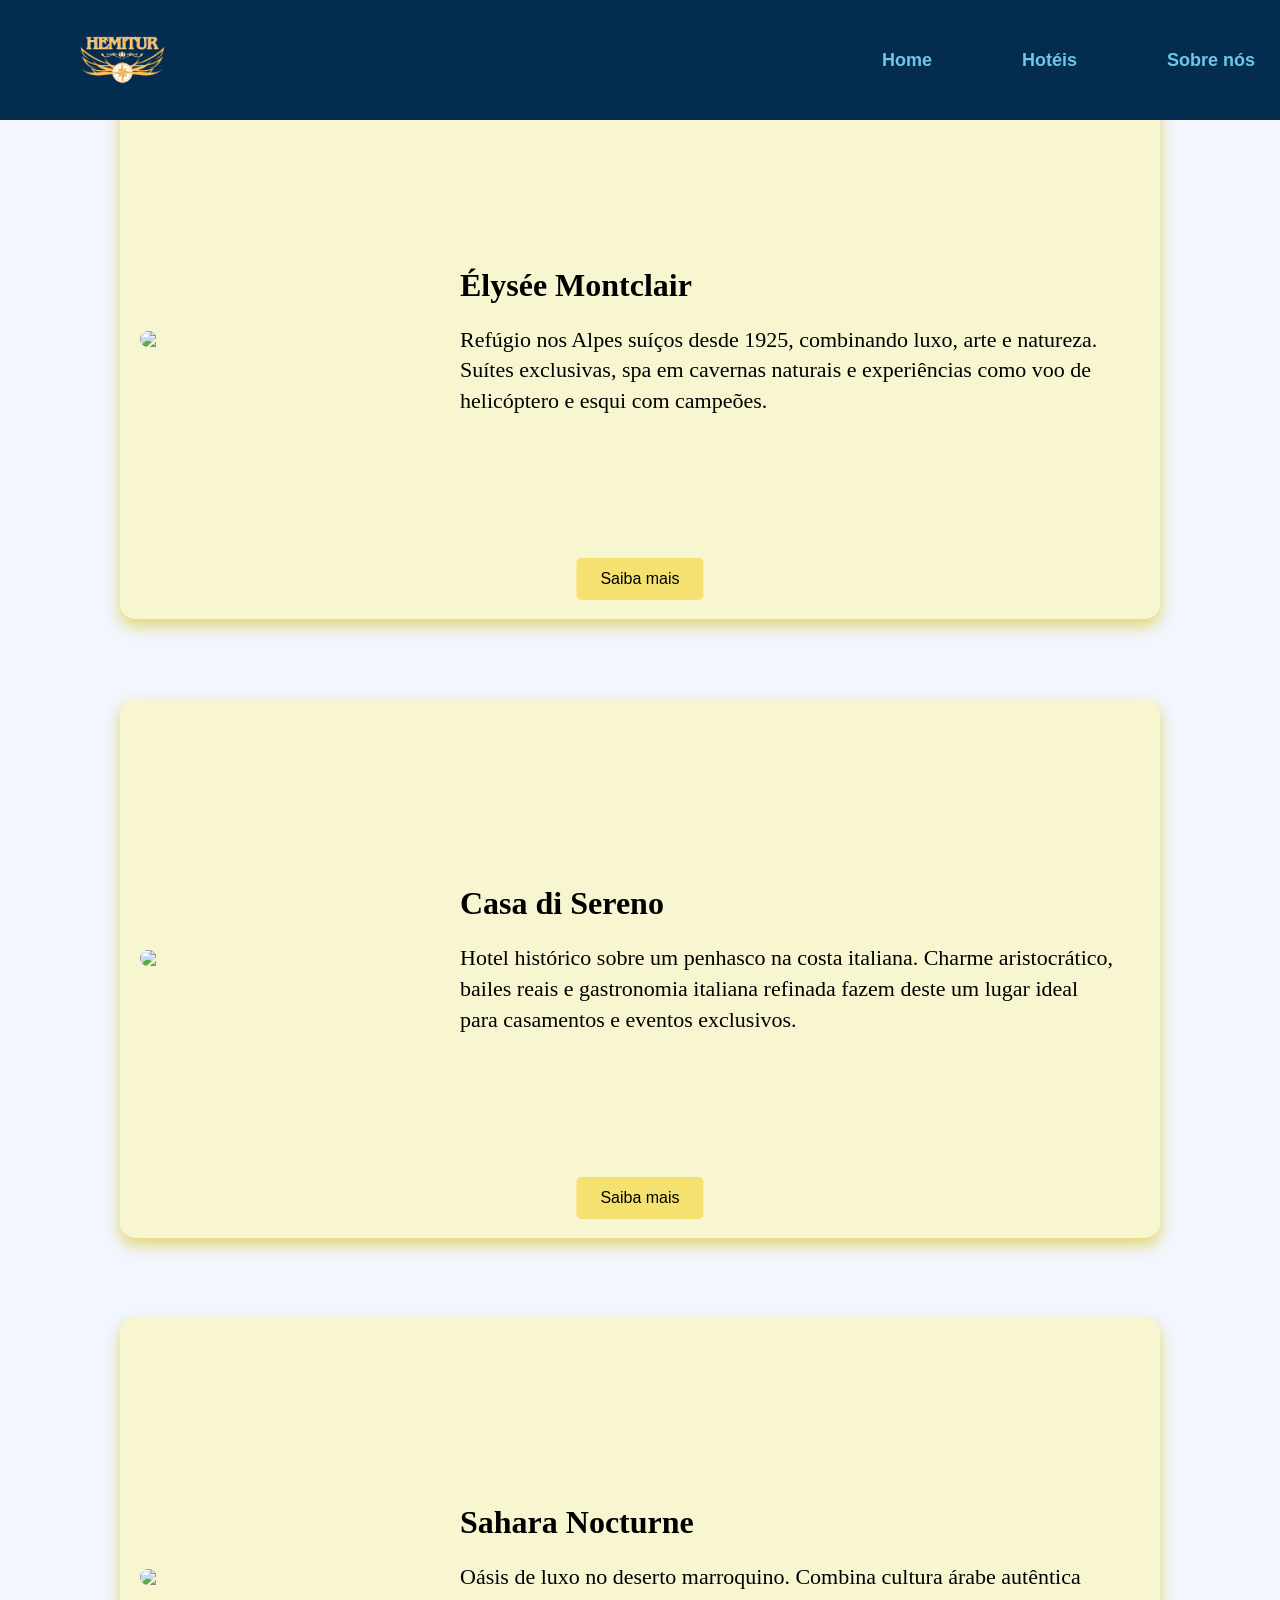
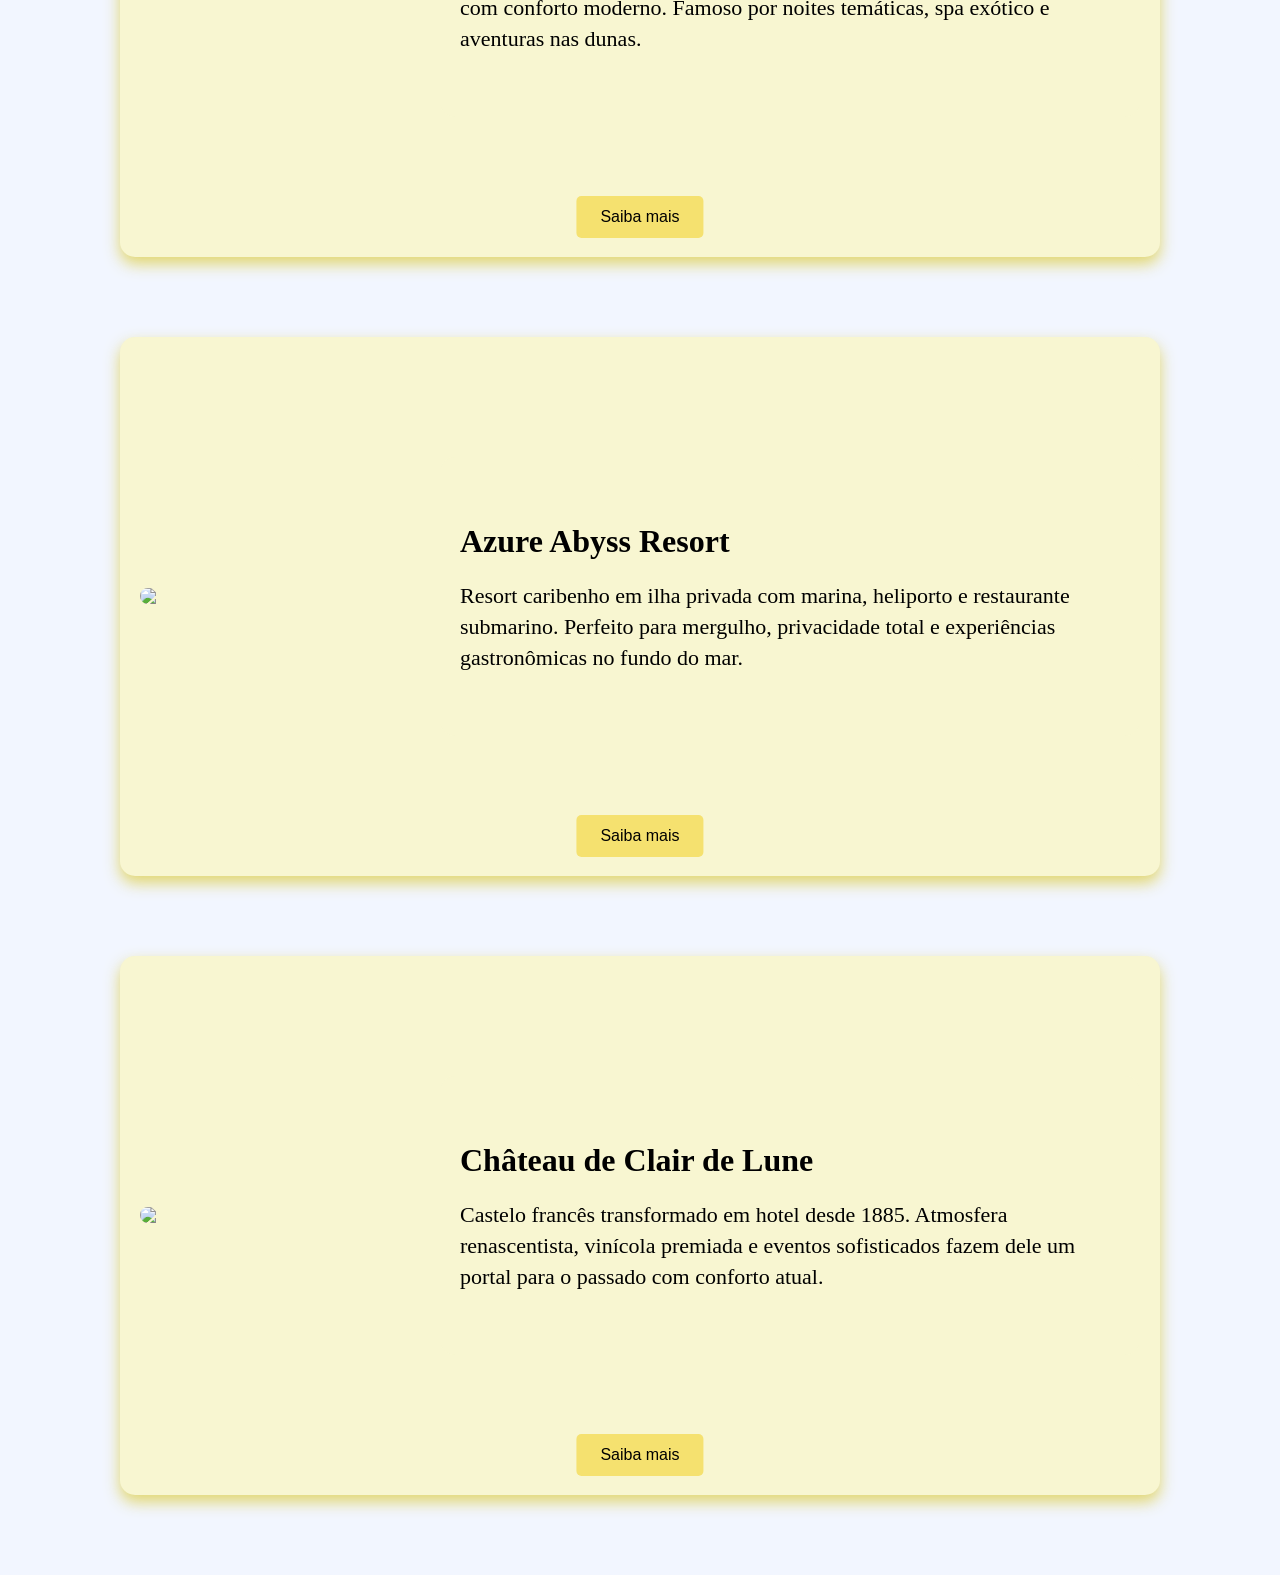
==== hoteis.html @ 265e5134 "Add files via upload" ====
<!DOCTYPE html>
<html lang="pt-BR">
<head>
  <meta charset="UTF-8" />
  <meta name="viewport" content="width=device-width, initial-scale=1.0" />
  <title>Minha Página com Containers Brancos</title>
  <link rel="stylesheet" href="hoteis.css" /> <!-- link do seu CSS -->
</head>
 <style>
    a{
      text-decoration: none;
    }
  </style>
<body>

  <!-- Menu -->
   <header>
   
    <nav class="navbar">
      <div class="logo"><img src="logo.png" alt="logo"/></div>
      <ul class="menu">
        <li><a href="index.html">Home</a></li>
        
        <!-- Menu Dropdown --> 
        <li><a href="hoteis.html">Hotéis</a></li>
        
        <li><a href="sobrenos.html">Sobre nós</a></li>
      </ul>
    </nav>
  </header>

  <!-- Hoteis afiliados-->
 <section class="section-pag ">
    <img src="https://forbes.com.br/wp-content/uploads/2016/02/Montage-7-800x533.jpg" class="imagem-lateral" />
    <div class="section">
      <h2>Élysée Montclair</h2>
      <p> Refúgio nos Alpes suíços desde 1925, combinando luxo, arte e natureza. Suítes exclusivas, spa em cavernas naturais e experiências como voo de helicóptero e esqui com campeões.</p>
      </div>
      <div class="botao-container">
       <a class="meu-botao"href="hoteismais/saibamais1.html">Saiba mais</a></div>
  </section>
 
    <section class="section-pag ">
    <img src="https://checkhotels.com.br/wp-content/uploads/2021/04/2_wz3JxlZ.jpg" class="imagem-lateral" />
    <div class="section">
      <h2>Casa di Sereno</h2>
      <p> Hotel histórico sobre um penhasco na costa italiana. Charme aristocrático, bailes reais e gastronomia italiana refinada fazem deste um lugar ideal para casamentos e eventos exclusivos.</p>
    </div>
      <div class="botao-container">
     <a class="meu-botao"href="hoteismais/saibamais2.html">Saiba mais</a></div>
  </section>

  <section class="section-pag ">
    <img src="https://i.pinimg.com/736x/97/a9/f5/97a9f539ea348d8c2e096576422f7a95.jpg" class="imagem-lateral" />
    <div class="section">
      <h2>Sahara Nocturne</h2>
      <p> Oásis de luxo no deserto marroquino. Combina cultura árabe autêntica com conforto moderno. Famoso por noites temáticas, spa exótico e aventuras nas dunas.</p>
    </div>
      <div class="botao-container">
      <a class="meu-botao"href="hoteismais/saibamais3.html">Saiba mais</a></div>
  </section>

<section class="section-pag ">
    <img src="https://forbes.com.br/wp-content/uploads/2022/04/Forbes-Travel-Guide-Melhores-hoteis-restaurantes-e-spas-de-alto-luxo-de-2022.jpg" class="imagem-lateral" />
    <div class="section">
      <h2>Azure Abyss Resort</h2>
      <p> Resort caribenho em ilha privada com marina, heliporto e restaurante submarino. Perfeito para mergulho, privacidade total e experiências gastronômicas no fundo do mar.</p>
    </div>
      <div class="botao-container">
      <a class="meu-botao"href="hoteismais/saibamais4.html">Saiba mais</a></div>
  </section>

  <section class="section-pag ">
    <img src="https://afrancesados.com/wp-content/uploads/2024/04/Chateau-de-Chambord.jpg" class="imagem-lateral" />
    <div class="section">
      <h2> Château de Clair de Lune</h2>
      <p>  Castelo francês transformado em hotel desde 1885. Atmosfera renascentista, vinícola premiada e eventos sofisticados fazem dele um portal para o passado com conforto atual.</p>
    </div>
      <div class="botao-container">
      <a class="meu-botao"href="hoteismais/saibamais5.html">Saiba mais</a></div>
  </section>
</body>
</html>
---- hoteis.css ----
/* Estilos Gerais */
html {
  scroll-behavior: smooth; /* para ter uma rolagem mais dinâmica */
}

body {
  margin: 0;
  background: url();
  background-color: #f2f6ff;
  background-size: cover;
  background-position: center;
  font-family: Arial, sans-serif;
}

/* === CABEÇALHO E NAVEGAÇÃO === */
header {
  position: fixed;
  justify-content: space-between;
  top: 0;/*para definir a posição vertical de um elemento em relação à sua posição padrão ou ao elemento pai */
  width: 100%;/*definir a largura de um elemento */
  background-color:#042c4f;
  padding: 10px 30px;/*espaço entre conteudo de um elemento e suas bordas */
  text-align: center;
  z-index: 1000; /* ordem de empilhamento*/
}

.navbar {
  display: flex;
  justify-content: space-between;
  align-items: center;
  max-width: 1200px;
  margin:0 auto;
  padding:10px 40px;
  height: 80px;

}

    nav a {
      margin-left: 20px;
      text-decoration: none;
      color: rgb(164, 148, 148);
      font-weight: bold;
      text-decoration: none;
    }

.logo img{
   height: 104px;
  width: auto;

}

.menu {
  list-style: none;
  display: flex;
  padding: 0;
  margin: 0;
  gap: 20px;

}

.menu li {
  margin-left: 20px;
  position: relative;
}

.menu a {
  color: #6dc7e8;
  text-decoration: none;
  font-size: 18px;
  padding: 10px 15px;
  border-radius: 5px;
  transition: background-color 0.3s;
  display: block;
}

.menu a:hover {
  background-color: #6498aa;
}

/* === MENU RESPONSIVO === */
.menu-toggle {
  display: none;
  cursor: pointer;
  color: white;
  font-size: 24px;
}

@media (max-width: 768px) {
  .menu {
    display: none;
    flex-direction: column;
    width: 100%;
    position: fixed;
    z-index: 1000;
    top: 0;
    left: 0;
    background-color: #b5aaaa;
    padding: 10px 0;
  }

  .menu.active {
    display: flex;
  }

  .menu li {
    margin: 10px 0;
    text-align: center;
  }

  .menu-toggle {
    display: block;
  }
}


/* Conteúdo Centralizado e Responsivo */
.section-pag {
  max-width: 1000px;
  width: 90%;
  margin: 80px auto;
  background: rgb(248, 246, 209);
  padding: 40px 20px;
  border-radius: 15px;
  box-shadow: 0 7px 15px rgba(223, 210, 91, 0.881);
  animation: fadeIn 1s ease-in-out;
  flex: 1;
  display: flex;
  align-items: center;
  flex-wrap: wrap; /* Para adaptar em telas menores */
 
}
.section-pag h2 {
font-family: 'Cinzel', serif;
 font-size:xx-large;
   margin-bottom: 1px; /* Reduz espaço abaixo do título */
}
.section-pag p{
 font-family: 'Cormorant Garamond', serif;
  font-size: 22px;
   margin-top: 0;       /* Remove espaço acima do parágrafo */
  line-height: 1.4;
}
.section{
  max-width: 1000px;
  width: 90%;
  margin: 80px auto;
  background: rgb(248, 246, 209);
  padding: 40px 20px;
  border-radius: 15px;
  animation: fadeIn 1s ease-in-out;
  flex: 1;
  display: flex;
  align-items: center;
  gap: 20px; /* Espaço entre imagem e texto */
  flex-wrap: wrap; /* Para adaptar em telas menores */

}
/* Seções */

.content-box {
  display: flex;
  align-items: center;
  gap: 20px; /* Espaço entre imagem e texto */
  flex-wrap: wrap; /* Para adaptar em telas menores */
}

.imagem-lateral {
  width: 40%;
  max-width: 300px;
  border-radius: 10px;
}
 .botao-container {
      width: 100%;
      text-align: center;
      margin-top: 20px;
      position: relative;
      display: inline-block;
    }

    .meu-botao {
      padding: 12px 24px;
      background-color: #f5e16f;
      color: rgb(0, 0, 0);
      border: none;
      border-radius: 5px;
      font-size: 16px;
       top: 50%;         /* centralizado verticalmente */
  left: 50%;        /* centralizado horizontalmente */
  transform: translate(-50%, -50%);
      cursor: pointer;
      position: absolute;
    }

    .meu-botao:hover {
      background-color: #f6ca2d;
    }


/* Responsividade para telas pequenas */
@media (max-width: 600px) {
  header p {
    font-size: 18px;
    padding: 10px 5px;
  }

  header nav a {
    display: block;
    margin: 10px 0;
  }

  .section-pag {
    padding: 20px 10px;
  }
}
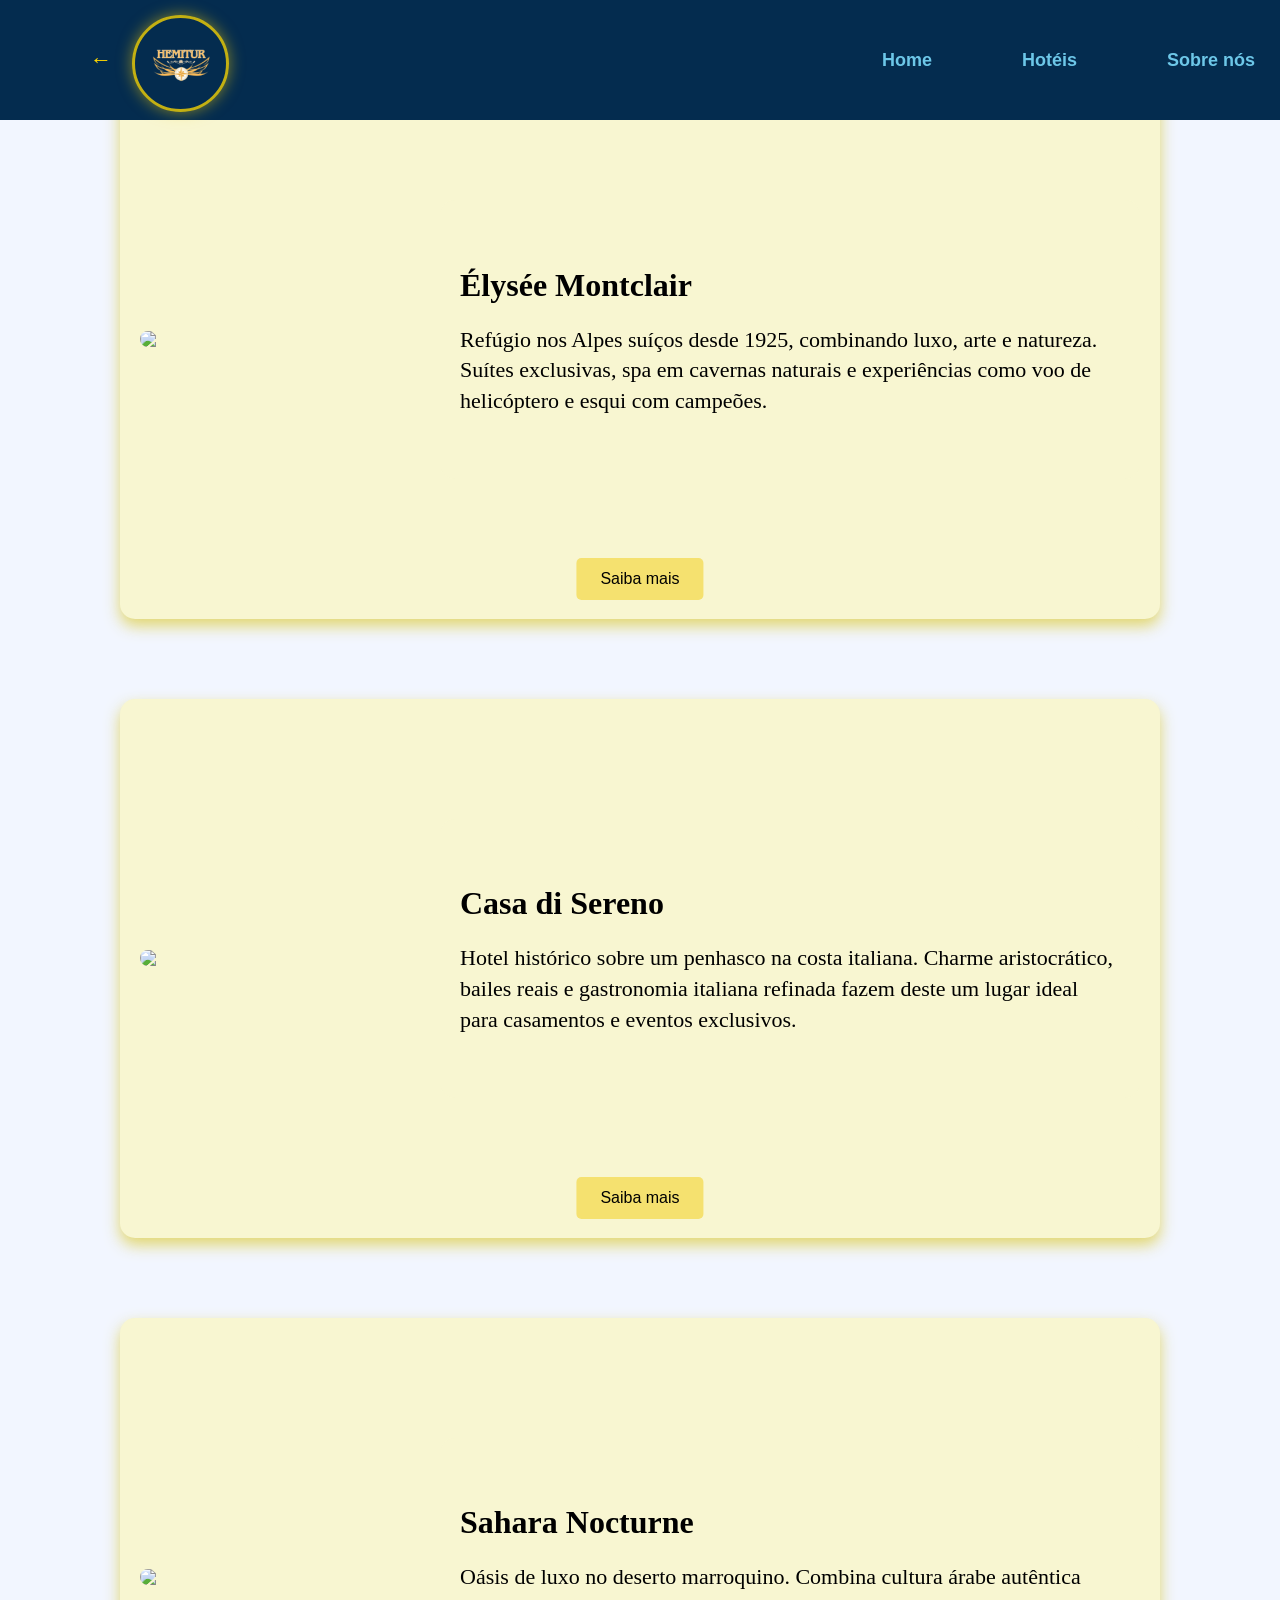
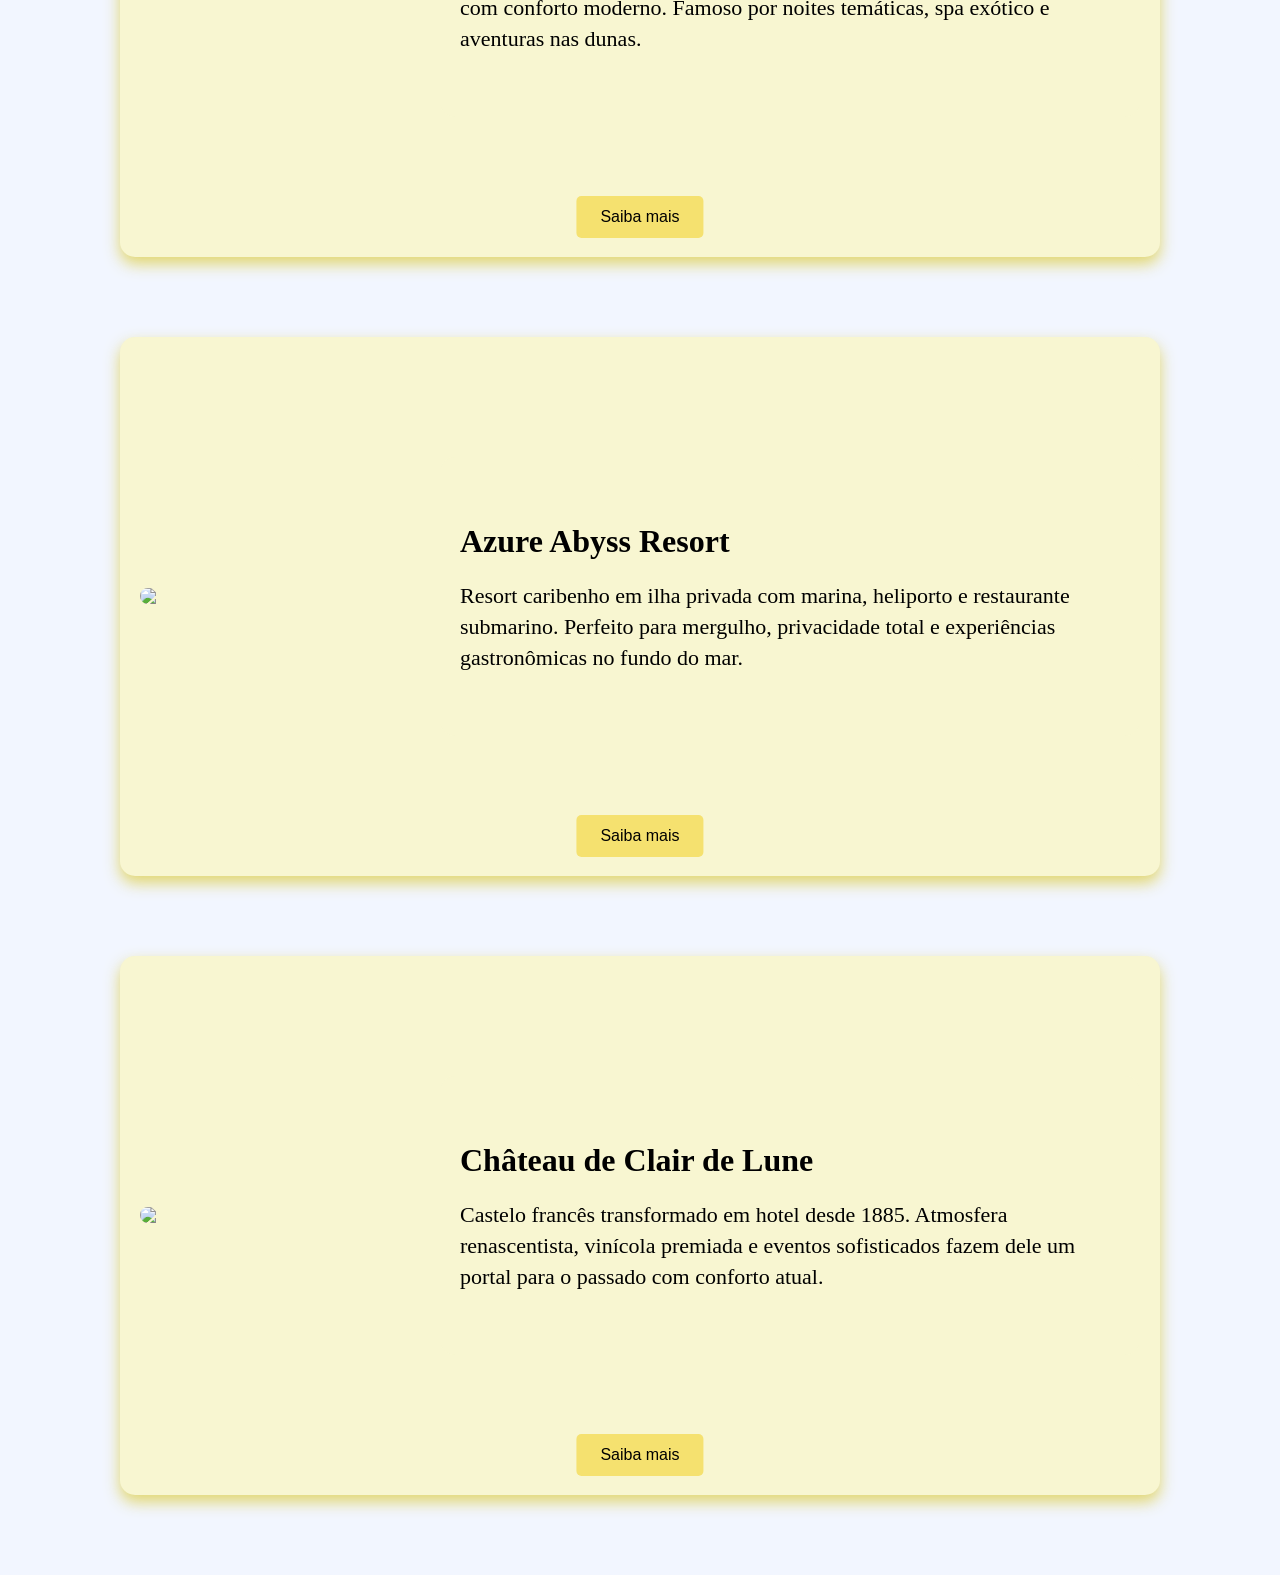
==== commit f98687bb: "Update hoteis.html" ====
--- a/hoteis.html
+++ b/hoteis.html
@@ -1,83 +1,123 @@
 <!DOCTYPE html>
 <html lang="pt-BR">
+
 <head>
   <meta charset="UTF-8" />
   <meta name="viewport" content="width=device-width, initial-scale=1.0" />
   <title>Minha Página com Containers Brancos</title>
   <link rel="stylesheet" href="hoteis.css" /> <!-- link do seu CSS -->
 </head>
- <style>
-    a{
-      text-decoration: none;
-    }
-  </style>
+<style>
+  a {
+    text-decoration: none;
+  }
+</style>
+
 <body>
 
   <!-- Menu -->
-   <header>
-   
+  <header>
+
     <nav class="navbar">
-      <div class="logo"><img src="logo.png" alt="logo"/></div>
+
+      <a href="#inicio" class="logo-container">
+
+        <!-- seta -->
+        <div class="seta">←</div>
+
+        <!-- logo -->
+        <div class="logo">
+          <div class="logo-inner">
+
+            <div class="logo-face logo-front">
+              <img src="logo.png" alt="logo">
+            </div>
+
+            <div class="logo-face logo-back">
+              <img src="lua.png" alt="lua">
+            </div>
+
+          </div>
+        </div>
+
+        <!-- texto hover -->
+        <span class="texto-hover">Voltar ao portfólio</span>
+
+      </a>
+
       <ul class="menu">
         <li><a href="index.html">Home</a></li>
-        
-        <!-- Menu Dropdown --> 
+
+        <!-- Menu Dropdown -->
         <li><a href="hoteis.html">Hotéis</a></li>
-        
+
         <li><a href="sobrenos.html">Sobre nós</a></li>
       </ul>
     </nav>
   </header>
 
   <!-- Hoteis afiliados-->
- <section class="section-pag ">
+  <section class="section-pag ">
     <img src="https://forbes.com.br/wp-content/uploads/2016/02/Montage-7-800x533.jpg" class="imagem-lateral" />
     <div class="section">
       <h2>Élysée Montclair</h2>
-      <p> Refúgio nos Alpes suíços desde 1925, combinando luxo, arte e natureza. Suítes exclusivas, spa em cavernas naturais e experiências como voo de helicóptero e esqui com campeões.</p>
-      </div>
-      <div class="botao-container">
-       <a class="meu-botao"href="hoteismais/saibamais1.html">Saiba mais</a></div>
+      <p> Refúgio nos Alpes suíços desde 1925, combinando luxo, arte e natureza. Suítes exclusivas, spa em cavernas
+        naturais e experiências como voo de helicóptero e esqui com campeões.</p>
+    </div>
+    <div class="botao-container">
+      <a class="meu-botao" href="saibamais1.html">Saiba mais</a>
+    </div>
   </section>
- 
-    <section class="section-pag ">
+
+  <section class="section-pag ">
     <img src="https://checkhotels.com.br/wp-content/uploads/2021/04/2_wz3JxlZ.jpg" class="imagem-lateral" />
     <div class="section">
       <h2>Casa di Sereno</h2>
-      <p> Hotel histórico sobre um penhasco na costa italiana. Charme aristocrático, bailes reais e gastronomia italiana refinada fazem deste um lugar ideal para casamentos e eventos exclusivos.</p>
+      <p> Hotel histórico sobre um penhasco na costa italiana. Charme aristocrático, bailes reais e gastronomia italiana
+        refinada fazem deste um lugar ideal para casamentos e eventos exclusivos.</p>
     </div>
-      <div class="botao-container">
-     <a class="meu-botao"href="hoteismais/saibamais2.html">Saiba mais</a></div>
+    <div class="botao-container">
+      <a class="meu-botao" href="saibamais2.html">Saiba mais</a>
+    </div>
   </section>
 
   <section class="section-pag ">
     <img src="https://i.pinimg.com/736x/97/a9/f5/97a9f539ea348d8c2e096576422f7a95.jpg" class="imagem-lateral" />
     <div class="section">
       <h2>Sahara Nocturne</h2>
-      <p> Oásis de luxo no deserto marroquino. Combina cultura árabe autêntica com conforto moderno. Famoso por noites temáticas, spa exótico e aventuras nas dunas.</p>
+      <p> Oásis de luxo no deserto marroquino. Combina cultura árabe autêntica com conforto moderno. Famoso por noites
+        temáticas, spa exótico e aventuras nas dunas.</p>
     </div>
-      <div class="botao-container">
-      <a class="meu-botao"href="hoteismais/saibamais3.html">Saiba mais</a></div>
+    <div class="botao-container">
+      <a class="meu-botao" href="saibamais3.html">Saiba mais</a>
+    </div>
   </section>
 
-<section class="section-pag ">
-    <img src="https://forbes.com.br/wp-content/uploads/2022/04/Forbes-Travel-Guide-Melhores-hoteis-restaurantes-e-spas-de-alto-luxo-de-2022.jpg" class="imagem-lateral" />
+  <section class="section-pag ">
+    <img
+      src="https://forbes.com.br/wp-content/uploads/2022/04/Forbes-Travel-Guide-Melhores-hoteis-restaurantes-e-spas-de-alto-luxo-de-2022.jpg"
+      class="imagem-lateral" />
     <div class="section">
       <h2>Azure Abyss Resort</h2>
-      <p> Resort caribenho em ilha privada com marina, heliporto e restaurante submarino. Perfeito para mergulho, privacidade total e experiências gastronômicas no fundo do mar.</p>
+      <p> Resort caribenho em ilha privada com marina, heliporto e restaurante submarino. Perfeito para mergulho,
+        privacidade total e experiências gastronômicas no fundo do mar.</p>
     </div>
-      <div class="botao-container">
-      <a class="meu-botao"href="hoteismais/saibamais4.html">Saiba mais</a></div>
+    <div class="botao-container">
+      <a class="meu-botao" href="saibamais4.html">Saiba mais</a>
+    </div>
   </section>
 
   <section class="section-pag ">
     <img src="https://afrancesados.com/wp-content/uploads/2024/04/Chateau-de-Chambord.jpg" class="imagem-lateral" />
     <div class="section">
       <h2> Château de Clair de Lune</h2>
-      <p>  Castelo francês transformado em hotel desde 1885. Atmosfera renascentista, vinícola premiada e eventos sofisticados fazem dele um portal para o passado com conforto atual.</p>
+      <p> Castelo francês transformado em hotel desde 1885. Atmosfera renascentista, vinícola premiada e eventos
+        sofisticados fazem dele um portal para o passado com conforto atual.</p>
     </div>
-      <div class="botao-container">
-      <a class="meu-botao"href="hoteismais/saibamais5.html">Saiba mais</a></div>
+    <div class="botao-container">
+      <a class="meu-botao" href="saibamais5.html">Saiba mais</a>
+    </div>
   </section>
 </body>
-</html>
+
+</html>
--- a/hoteis.css
+++ b/hoteis.css
@@ -1,6 +1,7 @@
 /* Estilos Gerais */
 html {
-  scroll-behavior: smooth; /* para ter uma rolagem mais dinâmica */
+  scroll-behavior: smooth;
+  /* para ter uma rolagem mais dinâmica */
 }
 
 body {
@@ -16,12 +17,16 @@
 header {
   position: fixed;
   justify-content: space-between;
-  top: 0;/*para definir a posição vertical de um elemento em relação à sua posição padrão ou ao elemento pai */
-  width: 100%;/*definir a largura de um elemento */
-  background-color:#042c4f;
-  padding: 10px 30px;/*espaço entre conteudo de um elemento e suas bordas */
+  top: 0;
+  /*para definir a posição vertical de um elemento em relação à sua posição padrão ou ao elemento pai */
+  width: 100%;
+  /*definir a largura de um elemento */
+  background-color: #042c4f;
+  padding: 10px 30px;
+  /*espaço entre conteudo de um elemento e suas bordas */
   text-align: center;
-  z-index: 1000; /* ordem de empilhamento*/
+  z-index: 1000;
+  /* ordem de empilhamento*/
 }
 
 .navbar {
@@ -29,24 +34,123 @@
   justify-content: space-between;
   align-items: center;
   max-width: 1200px;
-  margin:0 auto;
-  padding:10px 40px;
+  margin: 0 auto;
+  padding: 10px 40px;
   height: 80px;
 
 }
 
-    nav a {
-      margin-left: 20px;
-      text-decoration: none;
-      color: rgb(164, 148, 148);
-      font-weight: bold;
-      text-decoration: none;
-    }
-
-.logo img{
-   height: 104px;
-  width: auto;
-
+nav a {
+  margin-left: 20px;
+  text-decoration: none;
+  color: rgb(164, 148, 148);
+  font-weight: bold;
+  text-decoration: none;
+}
+
+
+.logo-container {
+  display: flex;
+  align-items: center;
+  gap: 10px;
+  text-decoration: none;
+  position: relative;
+}
+
+/* SETA */
+.seta {
+  font-size: 22px;
+  color: gold;
+  transition: 0.3s;
+}
+
+.logo-container:hover .seta {
+  transform: translateX(-5px);
+}
+
+/* TEXTO (só aparece no hover) */
+.texto-hover {
+  position: absolute;
+  left: 160px;
+  opacity: 0;
+  color: gold;
+  font-size: 14px;
+  transition: 0.3s;
+}
+
+.logo-container:hover .texto-hover {
+  opacity: 1;
+}
+
+/* LOGO */
+.logo {
+  width: 130px;
+  height: 130px;
+  perspective: 1000px;
+  margin: 10px;
+  margin-top: 50px;
+}
+
+.logo-inner {
+  width: 70%;
+  height: 70%;
+  border-radius: 50%;
+  border: 3px solid rgba(255, 217, 0, 0.766);
+  box-shadow: 0 0 15px rgba(255, 215, 0, 0.5);
+
+  position: relative;
+  transform-style: preserve-3d;
+
+  animation: girarSuave 10s ease-in-out infinite;
+}
+
+/* faces */
+.logo-face {
+  position: absolute;
+  width: 100%;
+  height: 100%;
+  border-radius: 50%;
+
+  display: flex;
+  align-items: center;
+  justify-content: center;
+
+  backface-visibility: hidden;
+}
+
+.logo-front img {
+  width: 70px;
+}
+
+.logo-back {
+  transform: rotateY(180deg);
+}
+
+.logo-back img {
+  width: 90px;
+}
+
+/* ANIMAÇÃO */
+@keyframes girarSuave {
+  0% {
+    transform: rotateY(0deg);
+  }
+
+  45% {
+    transform: rotateY(0deg);
+  }
+
+  55% {
+    transform: rotateY(180deg);
+  }
+
+  90% {
+    transform: rotateY(180deg);
+  }
+
+  100% {
+    transform: rotateY(360deg);
+  }
 }
 
 .menu {
@@ -126,21 +230,27 @@
   flex: 1;
   display: flex;
   align-items: center;
-  flex-wrap: wrap; /* Para adaptar em telas menores */
- 
-}
+  flex-wrap: wrap;
+  /* Para adaptar em telas menores */
+
+}
+
 .section-pag h2 {
-font-family: 'Cinzel', serif;
- font-size:xx-large;
-   margin-bottom: 1px; /* Reduz espaço abaixo do título */
-}
-.section-pag p{
- font-family: 'Cormorant Garamond', serif;
+  font-family: 'Cinzel', serif;
+  font-size: xx-large;
+  margin-bottom: 1px;
+  /* Reduz espaço abaixo do título */
+}
+
+.section-pag p {
+  font-family: 'Cormorant Garamond', serif;
   font-size: 22px;
-   margin-top: 0;       /* Remove espaço acima do parágrafo */
+  margin-top: 0;
+  /* Remove espaço acima do parágrafo */
   line-height: 1.4;
 }
-.section{
+
+.section {
   max-width: 1000px;
   width: 90%;
   margin: 80px auto;
@@ -151,17 +261,22 @@
   flex: 1;
   display: flex;
   align-items: center;
-  gap: 20px; /* Espaço entre imagem e texto */
-  flex-wrap: wrap; /* Para adaptar em telas menores */
-
-}
+  gap: 20px;
+  /* Espaço entre imagem e texto */
+  flex-wrap: wrap;
+  /* Para adaptar em telas menores */
+
+}
+
 /* Seções */
 
 .content-box {
   display: flex;
   align-items: center;
-  gap: 20px; /* Espaço entre imagem e texto */
-  flex-wrap: wrap; /* Para adaptar em telas menores */
+  gap: 20px;
+  /* Espaço entre imagem e texto */
+  flex-wrap: wrap;
+  /* Para adaptar em telas menores */
 }
 
 .imagem-lateral {
@@ -169,31 +284,34 @@
   max-width: 300px;
   border-radius: 10px;
 }
- .botao-container {
-      width: 100%;
-      text-align: center;
-      margin-top: 20px;
-      position: relative;
-      display: inline-block;
-    }
-
-    .meu-botao {
-      padding: 12px 24px;
-      background-color: #f5e16f;
-      color: rgb(0, 0, 0);
-      border: none;
-      border-radius: 5px;
-      font-size: 16px;
-       top: 50%;         /* centralizado verticalmente */
-  left: 50%;        /* centralizado horizontalmente */
+
+.botao-container {
+  width: 100%;
+  text-align: center;
+  margin-top: 20px;
+  position: relative;
+  display: inline-block;
+}
+
+.meu-botao {
+  padding: 12px 24px;
+  background-color: #f5e16f;
+  color: rgb(0, 0, 0);
+  border: none;
+  border-radius: 5px;
+  font-size: 16px;
+  top: 50%;
+  /* centralizado verticalmente */
+  left: 50%;
+  /* centralizado horizontalmente */
   transform: translate(-50%, -50%);
-      cursor: pointer;
-      position: absolute;
-    }
-
-    .meu-botao:hover {
-      background-color: #f6ca2d;
-    }
+  cursor: pointer;
+  position: absolute;
+}
+
+.meu-botao:hover {
+  background-color: #f6ca2d;
+}
 
 
 /* Responsividade para telas pequenas */
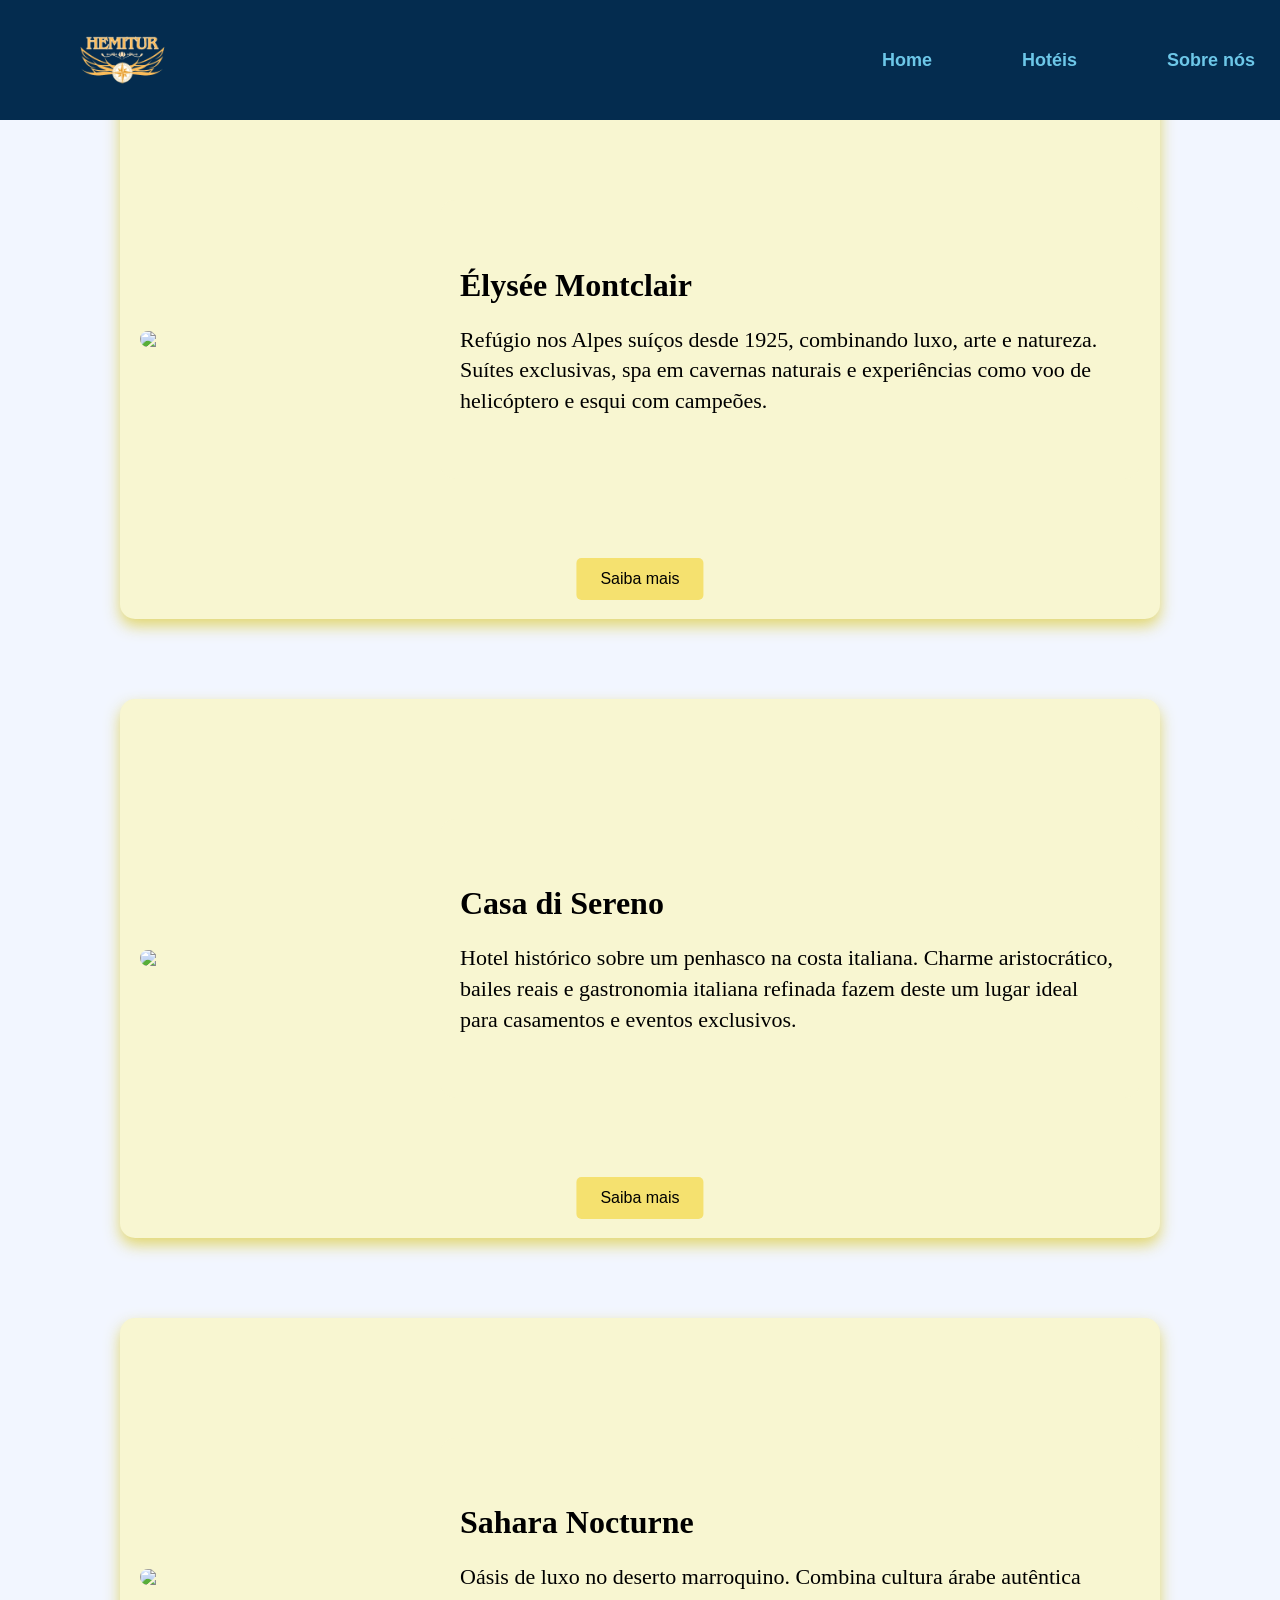
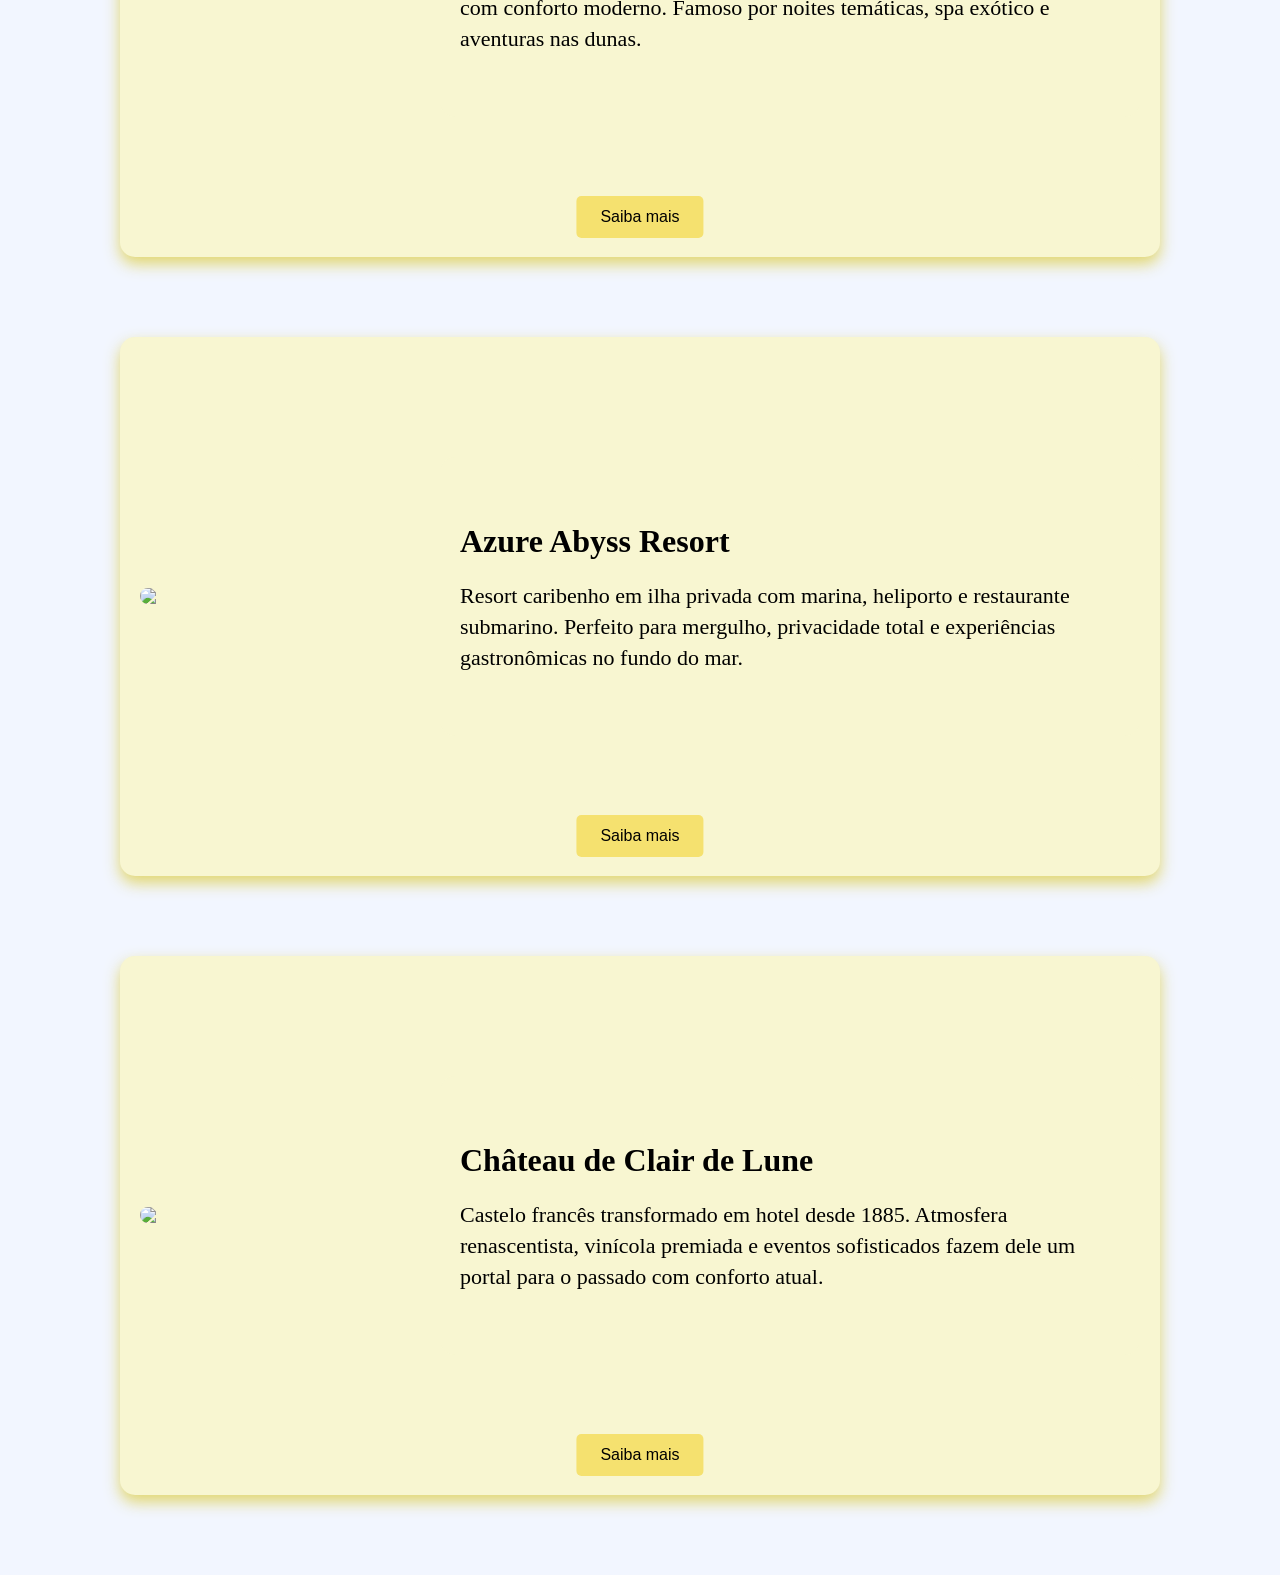
==== commit e95e7727: "Fix HTML structure and clean up formatting menu" ====
--- a/hoteis.html
+++ b/hoteis.html
@@ -16,34 +16,12 @@
 <body>
 
   <!-- Menu -->
-  <header>
+ <header>
 
     <nav class="navbar">
 
-      <a href="#inicio" class="logo-container">
-
-        <!-- seta -->
-        <div class="seta">←</div>
-
-        <!-- logo -->
-        <div class="logo">
-          <div class="logo-inner">
-
-            <div class="logo-face logo-front">
-              <img src="logo.png" alt="logo">
-            </div>
-
-            <div class="logo-face logo-back">
-              <img src="lua.png" alt="lua">
-            </div>
-
-          </div>
+         <div class="logo"><img src="logo.png" alt="logo"/></div>
         </div>
-
-        <!-- texto hover -->
-        <span class="texto-hover">Voltar ao portfólio</span>
-
-      </a>
 
       <ul class="menu">
         <li><a href="index.html">Home</a></li>
@@ -120,4 +98,4 @@
   </section>
 </body>
 
-</html>+</html>
--- a/hoteis.css
+++ b/hoteis.css
@@ -1,7 +1,6 @@
 /* Estilos Gerais */
 html {
-  scroll-behavior: smooth;
-  /* para ter uma rolagem mais dinâmica */
+  scroll-behavior: smooth; /* para ter uma rolagem mais dinâmica */
 }
 
 body {
@@ -17,16 +16,12 @@
 header {
   position: fixed;
   justify-content: space-between;
-  top: 0;
-  /*para definir a posição vertical de um elemento em relação à sua posição padrão ou ao elemento pai */
-  width: 100%;
-  /*definir a largura de um elemento */
-  background-color: #042c4f;
-  padding: 10px 30px;
-  /*espaço entre conteudo de um elemento e suas bordas */
+  top: 0;/*para definir a posição vertical de um elemento em relação à sua posição padrão ou ao elemento pai */
+  width: 100%;/*definir a largura de um elemento */
+  background-color:#042c4f;
+  padding: 10px 30px;/*espaço entre conteudo de um elemento e suas bordas */
   text-align: center;
-  z-index: 1000;
-  /* ordem de empilhamento*/
+  z-index: 1000; /* ordem de empilhamento*/
 }
 
 .navbar {
@@ -34,123 +29,23 @@
   justify-content: space-between;
   align-items: center;
   max-width: 1200px;
-  margin: 0 auto;
-  padding: 10px 40px;
+  margin:0 auto;
+  padding:10px 40px;
   height: 80px;
 
 }
 
-nav a {
-  margin-left: 20px;
-  text-decoration: none;
-  color: rgb(164, 148, 148);
-  font-weight: bold;
-  text-decoration: none;
-}
-
-
-.logo-container {
-  display: flex;
-  align-items: center;
-  gap: 10px;
-  text-decoration: none;
-  position: relative;
-}
-
-/* SETA */
-.seta {
-  font-size: 22px;
-  color: gold;
-  transition: 0.3s;
-}
-
-.logo-container:hover .seta {
-  transform: translateX(-5px);
-}
-
-/* TEXTO (só aparece no hover) */
-.texto-hover {
-  position: absolute;
-  left: 160px;
-  opacity: 0;
-  color: gold;
-  font-size: 14px;
-  transition: 0.3s;
-}
-
-.logo-container:hover .texto-hover {
-  opacity: 1;
-}
-
-/* LOGO */
-.logo {
-  width: 130px;
-  height: 130px;
-  perspective: 1000px;
-  margin: 10px;
-  margin-top: 50px;
-}
-
-.logo-inner {
-  width: 70%;
-  height: 70%;
-  border-radius: 50%;
-  border: 3px solid rgba(255, 217, 0, 0.766);
-  box-shadow: 0 0 15px rgba(255, 215, 0, 0.5);
-
-  position: relative;
-  transform-style: preserve-3d;
-
-  animation: girarSuave 10s ease-in-out infinite;
-}
-
-/* faces */
-.logo-face {
-  position: absolute;
-  width: 100%;
-  height: 100%;
-  border-radius: 50%;
-
-  display: flex;
-  align-items: center;
-  justify-content: center;
-
-  backface-visibility: hidden;
-}
-
-.logo-front img {
-  width: 70px;
-}
-
-.logo-back {
-  transform: rotateY(180deg);
-}
-
-.logo-back img {
-  width: 90px;
-}
-
-/* ANIMAÇÃO */
-@keyframes girarSuave {
-  0% {
-    transform: rotateY(0deg);
-  }
-
-  45% {
-    transform: rotateY(0deg);
-  }
-
-  55% {
-    transform: rotateY(180deg);
-  }
-
-  90% {
-    transform: rotateY(180deg);
-  }
-
-  100% {
-    transform: rotateY(360deg);
-  }
+    nav a {
+      margin-left: 20px;
+      text-decoration: none;
+      color: rgb(164, 148, 148);
+      font-weight: bold;
+      text-decoration: none;
+    }
+
+.logo img{
+   height: 104px;
+  width: auto;
 }
 
 .menu {
@@ -230,27 +125,21 @@
   flex: 1;
   display: flex;
   align-items: center;
-  flex-wrap: wrap;
-  /* Para adaptar em telas menores */
-
-}
-
+  flex-wrap: wrap; /* Para adaptar em telas menores */
+ 
+}
 .section-pag h2 {
-  font-family: 'Cinzel', serif;
-  font-size: xx-large;
-  margin-bottom: 1px;
-  /* Reduz espaço abaixo do título */
-}
-
-.section-pag p {
-  font-family: 'Cormorant Garamond', serif;
+font-family: 'Cinzel', serif;
+ font-size:xx-large;
+   margin-bottom: 1px; /* Reduz espaço abaixo do título */
+}
+.section-pag p{
+ font-family: 'Cormorant Garamond', serif;
   font-size: 22px;
-  margin-top: 0;
-  /* Remove espaço acima do parágrafo */
+   margin-top: 0;       /* Remove espaço acima do parágrafo */
   line-height: 1.4;
 }
-
-.section {
+.section{
   max-width: 1000px;
   width: 90%;
   margin: 80px auto;
@@ -261,22 +150,17 @@
   flex: 1;
   display: flex;
   align-items: center;
-  gap: 20px;
-  /* Espaço entre imagem e texto */
-  flex-wrap: wrap;
-  /* Para adaptar em telas menores */
-
-}
-
+  gap: 20px; /* Espaço entre imagem e texto */
+  flex-wrap: wrap; /* Para adaptar em telas menores */
+
+}
 /* Seções */
 
 .content-box {
   display: flex;
   align-items: center;
-  gap: 20px;
-  /* Espaço entre imagem e texto */
-  flex-wrap: wrap;
-  /* Para adaptar em telas menores */
+  gap: 20px; /* Espaço entre imagem e texto */
+  flex-wrap: wrap; /* Para adaptar em telas menores */
 }
 
 .imagem-lateral {
@@ -284,34 +168,31 @@
   max-width: 300px;
   border-radius: 10px;
 }
-
-.botao-container {
-  width: 100%;
-  text-align: center;
-  margin-top: 20px;
-  position: relative;
-  display: inline-block;
-}
-
-.meu-botao {
-  padding: 12px 24px;
-  background-color: #f5e16f;
-  color: rgb(0, 0, 0);
-  border: none;
-  border-radius: 5px;
-  font-size: 16px;
-  top: 50%;
-  /* centralizado verticalmente */
-  left: 50%;
-  /* centralizado horizontalmente */
+ .botao-container {
+      width: 100%;
+      text-align: center;
+      margin-top: 20px;
+      position: relative;
+      display: inline-block;
+    }
+
+    .meu-botao {
+      padding: 12px 24px;
+      background-color: #f5e16f;
+      color: rgb(0, 0, 0);
+      border: none;
+      border-radius: 5px;
+      font-size: 16px;
+       top: 50%;         /* centralizado verticalmente */
+  left: 50%;        /* centralizado horizontalmente */
   transform: translate(-50%, -50%);
-  cursor: pointer;
-  position: absolute;
-}
-
-.meu-botao:hover {
-  background-color: #f6ca2d;
-}
+      cursor: pointer;
+      position: absolute;
+    }
+
+    .meu-botao:hover {
+      background-color: #f6ca2d;
+    }
 
 
 /* Responsividade para telas pequenas */
